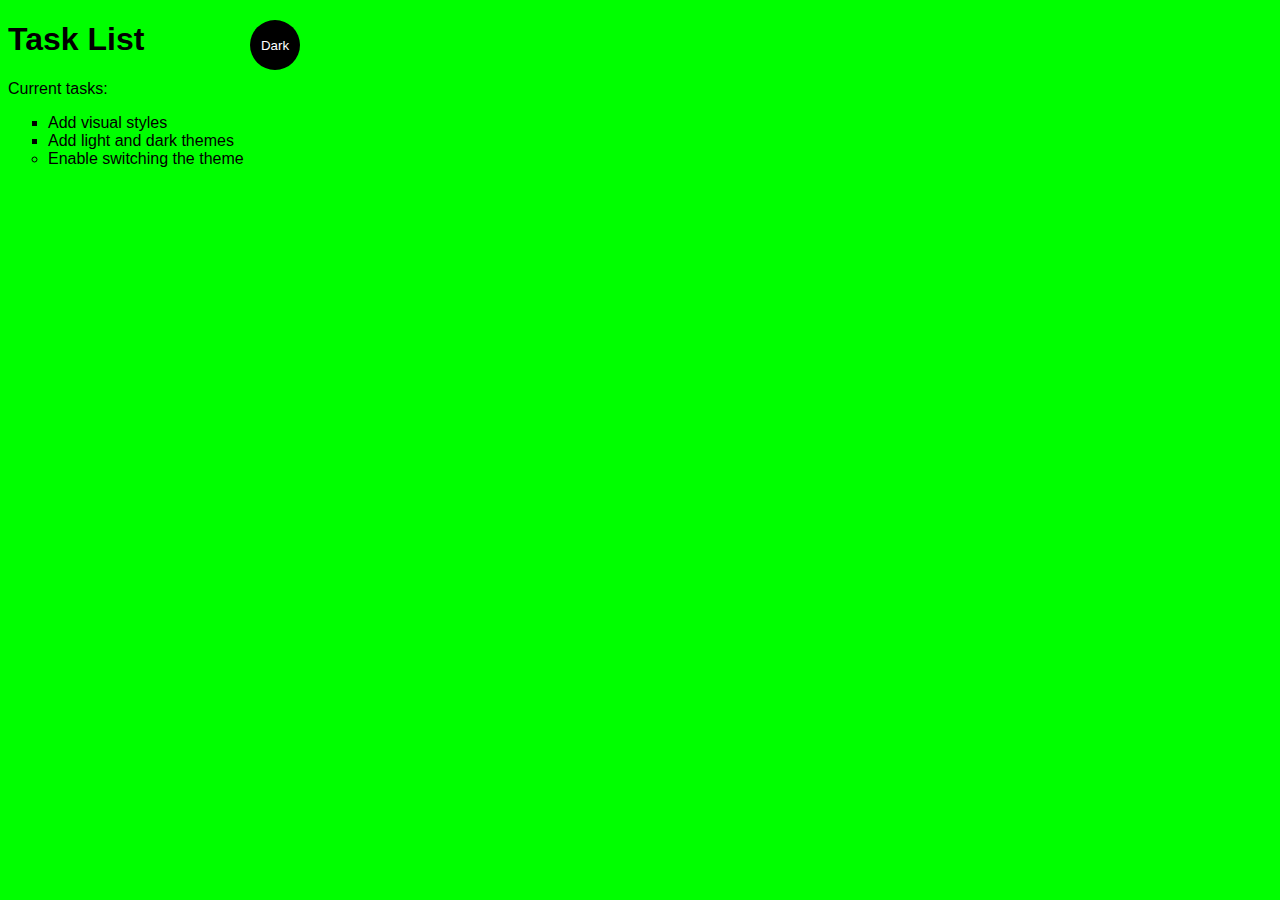
==== index.html @ 62f41a65 "first commit" ====
<!DOCTYPE html>
<html lang="en">
<head>
  <meta charset="utf-8">
  <meta http-equiv="X-UA-Compatible" content="IE=edge">
  <meta name="viewport" content="width=device-width, initial-scale=1.0">
  <title>Simple website</title>
  <link rel="stylesheet" href="main.css">
</head>
<body class="light-theme">
    <h1>Task List</h1>
    <p id="msg">Current tasks:</p>
    <ul>
      <li class="list">Add visual styles</li>
      <li class="list">Add light and dark themes</li>
      <li>Enable switching the theme</li>
    </ul>
    
    <div>
        <button class="btn">Dark</button>
      </div>
      <script src="js/app.js"></script>

</body>

</html>
---- main.css ----
:root {
  --green: #00FF00;
  --white: #FFFFFF;
  --black: #000000;
}

body {
  background: var(--bg);
  color: var(--fontColor);
  font-family: helvetica;
}

li {
  list-style: circle;
}

.list {
  list-style: square;
}

.light-theme {
  --bg: var(--green);
  --fontColor: var(--black);
  --btnBg: var(--black);
  --btnFontColor: var(--white);
}

.dark-theme {
  --bg: var(--black);
  --fontColor: var(--green);
  --btnBg: var(--white);
  --btnFontColor: var(--black);
}
.btn {
  position: absolute;
  top: 20px;
  left: 250px;
  height: 50px;
  width: 50px;
  border-radius: 50%;
  border: none;
  color: var(--btnFontColor);
  background-color: var(--btnBg);
}
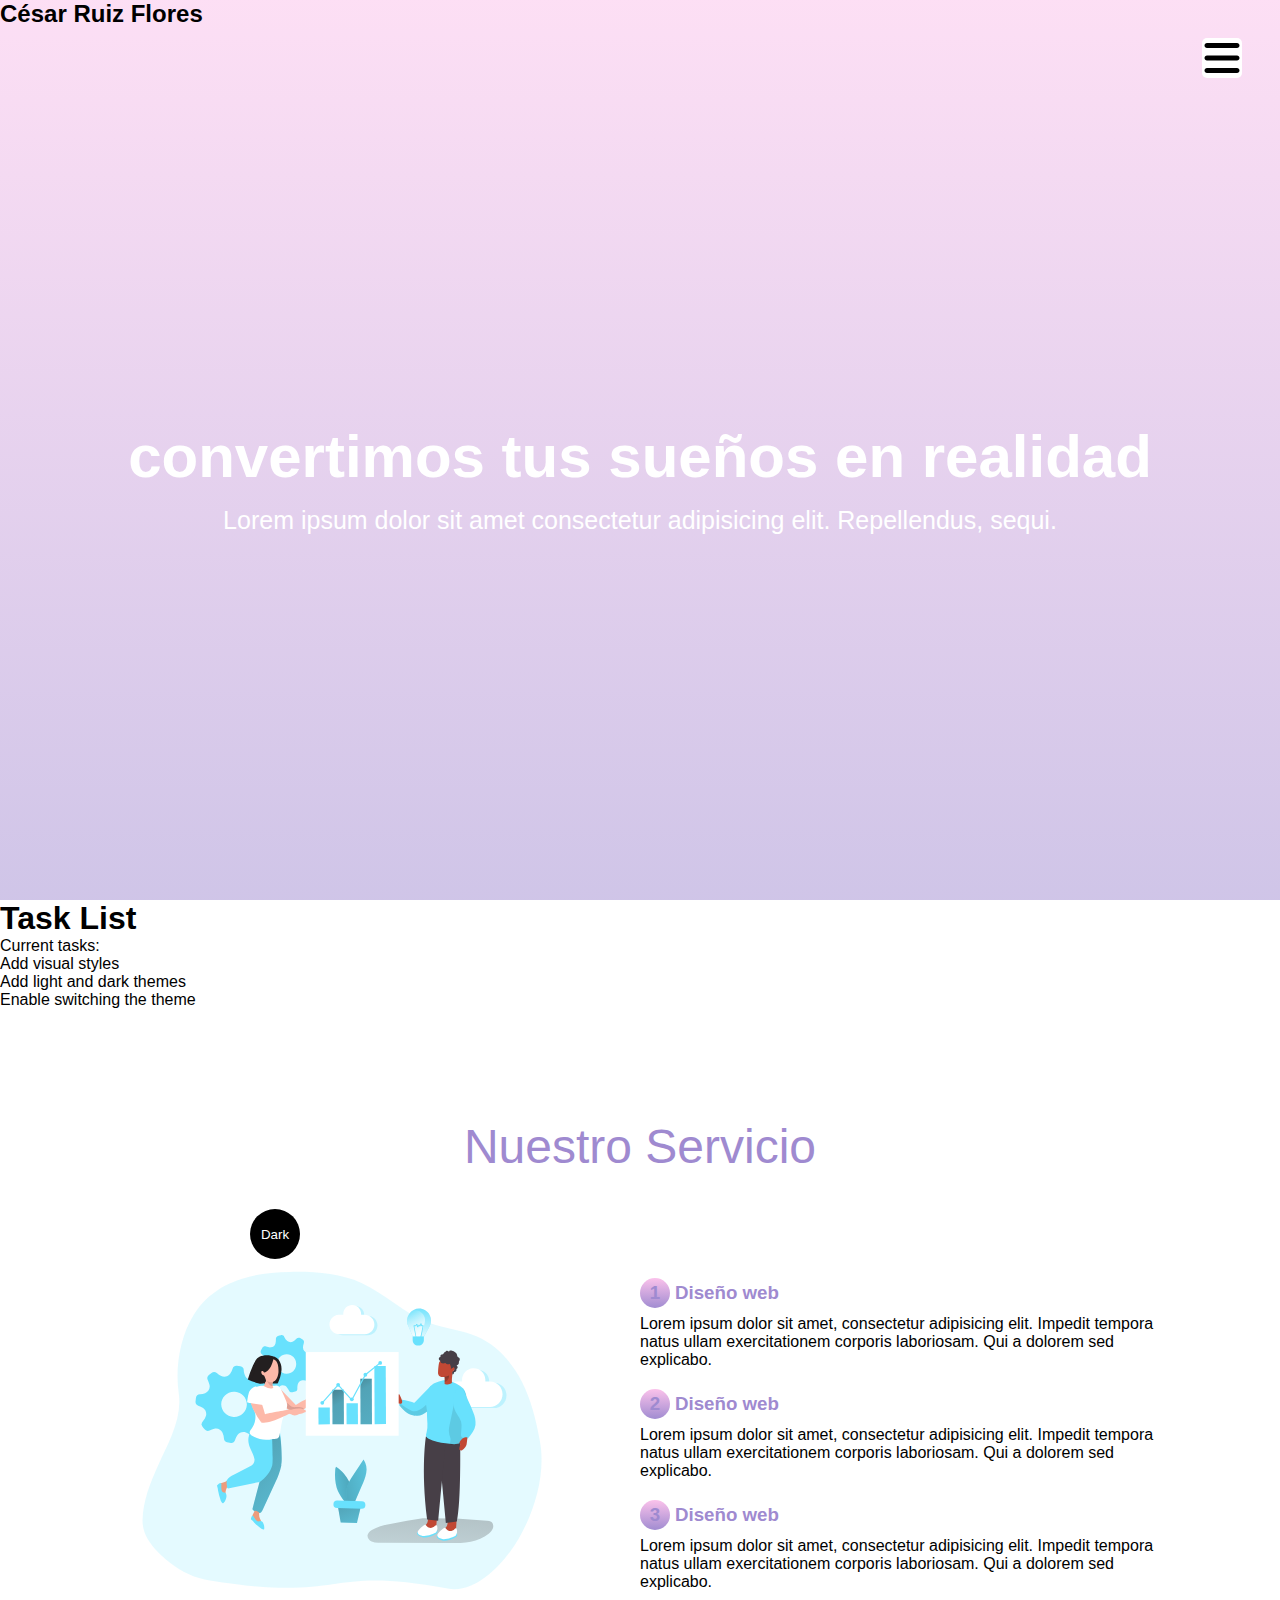
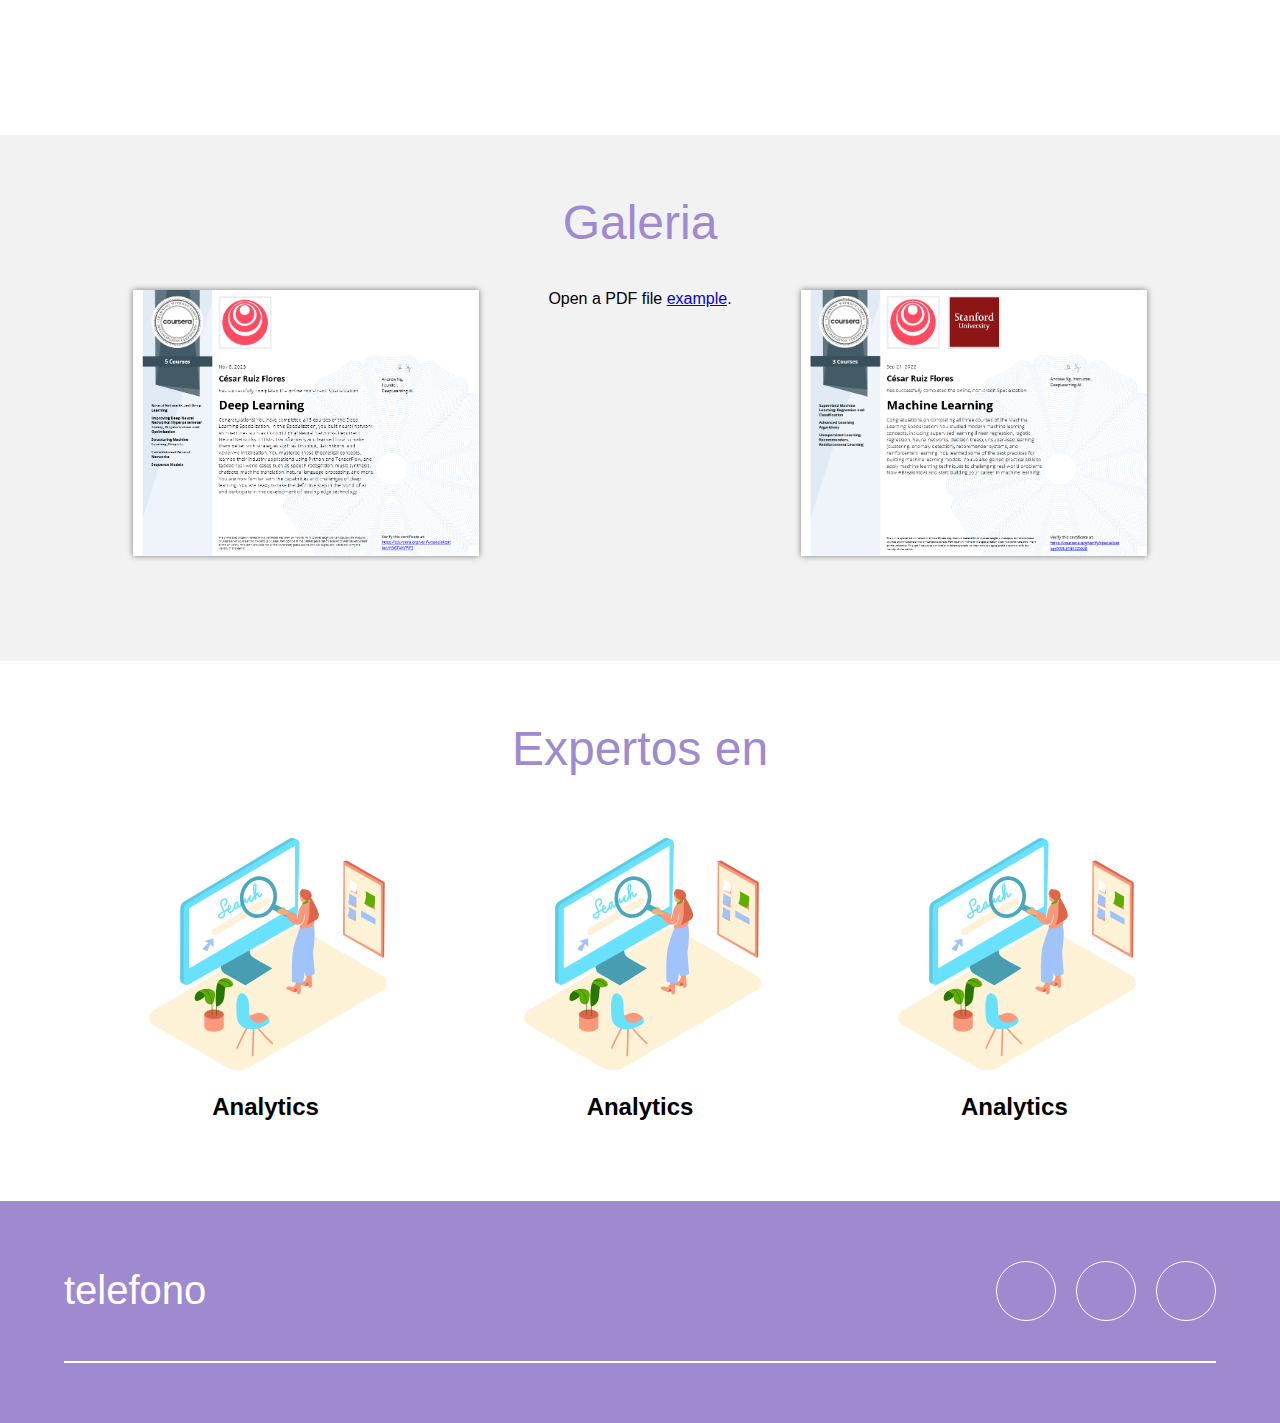
==== commit e3e5f2ae: "terminando css" ====
--- a/index.html
+++ b/index.html
@@ -1,26 +1,121 @@
 <!DOCTYPE html>
 <html lang="en">
-<head>
-  <meta charset="utf-8">
-  <meta http-equiv="X-UA-Compatible" content="IE=edge">
-  <meta name="viewport" content="width=device-width, initial-scale=1.0">
-  <title>Simple website</title>
-  <link rel="stylesheet" href="main.css">
-</head>
-<body class="light-theme">
-    <h1>Task List</h1>
-    <p id="msg">Current tasks:</p>
-    <ul>
-      <li class="list">Add visual styles</li>
-      <li class="list">Add light and dark themes</li>
-      <li>Enable switching the theme</li>
-    </ul>
+    <head>
+        <meta charset="utf-8">
+        <meta http-equiv="X-UA-Compatible" content="IE=edge">
+        <meta name="viewport" content="width=device-width, initial-scale=1.0">
+        <title>Portfolio</title>
+        <script src="https://kit.fontawesome.com/da34e8120e.js" crossorigin="anonymous"></script>
+        <link rel="preconnect" href="https://fonts.googleapis.com">
+        <link rel="preconnect" href="https://fonts.gstatic.com" crossorigin>
+        <link href="https://fonts.googleapis.com/css2?family=Roboto:wght@300;400;700&display=swap" rel="stylesheet">
+        <link rel="stylesheet" href="css/normalize.css">
+        <link rel="stylesheet" href="css/main.css">
+    </head>
     
-    <div>
-        <button class="btn">Dark</button>
-      </div>
-      <script src="js/app.js"></script>
-
-</body>
-
+    <body class="light-theme">
+        <header class="header" id="inicio">  
+            <div class="nombre">
+                <h2>César Ruiz Flores</h2>
+            </div>
+            <svg xmlns="http://www.w3.org/2000/svg" class="icon" viewBox="0 0 448 512"><path d="M0 96C0 78.3 14.3 64 32 64H416c17.7 0 32 14.3 32 32s-14.3 32-32 32H32C14.3 128 0 113.7 0 96zM0 256c0-17.7 14.3-32 32-32H416c17.7 0 32 14.3 32 32s-14.3 32-32 32H32c-17.7 0-32-14.3-32-32zM448 416c0 17.7-14.3 32-32 32H32c-17.7 0-32-14.3-32-32s14.3-32 32-32H416c17.7 0 32 14.3 32 32z"/></svg>
+            <nav class="menu-navegacion">
+                <a href="#inicio">inicio</a>
+                <a href="#servicio">acerca de mi</a>
+                <a href="#">contacto</a>
+            </nav>
+            <div class="contenedor head">
+                <h1 class="titulo">convertimos tus sueños en realidad</h1>
+                <p class="copy">Lorem ipsum dolor sit amet consectetur adipisicing elit. Repellendus, sequi.</p>
+            </div>
+        </header>
+        <h1>Task List</h1>
+        <p id="msg">Current tasks:</p>
+        <ul>
+            <li class="list">Add visual styles</li>
+            <li class="list">Add light and dark themes</li>
+            <li>Enable switching the theme</li>
+        </ul>
+        
+        <div>
+            <button class="btn">Dark</button>
+        </div>
+        <main>
+            <section class="contenedor" id="servicio">
+                <h2 class="subtitulo">Nuestro Servicio</h2>
+                <div class="contenedor-servicio">
+                    <img src="img/data.svg" alt="">
+                    <div class="checklist-servicio">
+                        <div class="service">
+                            <h3 class="n-service"><span class="number">1</span>Diseño web</h3>
+                            <p>Lorem ipsum dolor sit amet, consectetur adipisicing elit. Impedit tempora natus ullam exercitationem corporis laboriosam. Qui a dolorem sed explicabo.</p>
+                        </div>
+                        <div class="service">
+                            <h3 class="n-service"><span class="number">2</span>Diseño web</h3>
+                            <p>Lorem ipsum dolor sit amet, consectetur adipisicing elit. Impedit tempora natus ullam exercitationem corporis laboriosam. Qui a dolorem sed explicabo.</p>
+                        </div>
+                        <div class="service">
+                            <h3 class="n-service"><span class="number">3</span>Diseño web</h3>
+                            <p>Lorem ipsum dolor sit amet, consectetur adipisicing elit. Impedit tempora natus ullam exercitationem corporis laboriosam. Qui a dolorem sed explicabo.</p>
+                        </div>
+                    </div>
+                </div>
+            </section>
+            <section class="gallery" id="portfolio">
+                <div class="contenedor">
+                    <h2 class="subtitulo">Galeria</h2>
+                    <div class="contenedor-galeria">
+                        <img src="img/deepLearningCer.png" alt="" class="img-galeria">
+                        <p>Open a PDF file <a href="img/deeplearningcert.pdf">example</a>.</p>
+                        <img src="img/machineLearning.png" alt="" class="img-galeria">
+                        <img src="img/" alt="" class="img-galeria">
+                        <img src="img/" alt="" class="img-galeria">
+                        <img src="img/" alt="" class="img-galeria">
+                        <img src="img/" alt="" class="img-galeria">
+                        <img src="img/" alt="" class="img-galeria">
+                    </div>
+                </div>
+            </section>
+            <section class="imagen-light">
+                <i class="fa-solid fa-xmark close"></i>
+                <img src="img/computer-61.svg" alt="" class="agregar-imagen">
+            </section>
+            <section class="contenedor" id="expertos">
+                <h2 class="subtitulo">Expertos en</h2>
+                <section class="experts">
+                    <div class="cont-expert">
+                        <img src="img/search-engine-78.svg" alt="">
+                        <h2 class="n-expert">Analytics</h2>
+                    </div>
+                    <div class="cont-expert">
+                        <img src="img/search-engine-78.svg" alt="">
+                        <h2 class="n-expert">Analytics</h2>
+                    </div>
+                    <div class="cont-expert">
+                        <img src="img/search-engine-78.svg" alt="">
+                        <h2 class="n-expert">Analytics</h2>
+                    </div>
+                </section>
+            </section>
+        </main>
+        <footer id="contacto">
+            <div class="contenedor footer-content">
+                <div class="contact-us">
+                    <h1 class="brand">telefono</h1>
+                </div>
+                <div class="social-media">
+                    
+                    <a href="#" class="social-media-icon"><i class="fa fa-facebook-square" aria-hidden="true"></i></a>
+                    <a href="#" class="social-media-icon"><i class="fab fa-twitter-square"></i></a>
+                    <a href="https://www.linkedin.com/in/cesar-ruiz-f/" class="social-media-icon"><i class="fa-brands fa-linkedin "></i></a>
+                    
+                </div>
+            </div> 
+            <div class="line"></div>
+        </footer>
+        <script src="js/app.js"></script>
+        <script src="js/menu.js"></script>
+        <script src="js/lightbox.js"></script>
+    </body>
+    
 </html>--- a/css/main.css
+++ b/css/main.css
@@ -0,0 +1,298 @@
+:root {
+  --green: #00FF00;
+  --white: #FFFFFF;
+  --black: #000000;
+  --paragraph: "Roboto", sans-serif;
+  scroll-behavior: smooth;
+}
+*{
+  margin: 0;
+  padding: 0;
+  box-sizing: border-box;
+}
+body {
+  /* background: var(--bg); */
+  color: var(--fontColor);
+  font-family: helvetica;
+}
+.contenedor{
+  width: 90%;
+  max-width: 1200px;
+  overflow: hidden;
+  margin: auto;
+  padding: 60px 0;
+}
+header{
+  height: 100vh;
+  background-image: linear-gradient(to top, rgba(161, 140, 209, 0.507) 0%, rgba(251, 194, 235, 0.527) 100%), url(../img/portada.jpg);
+  background-repeat: no-repeat;
+  background-size: cover;
+  background-attachment: fixed;
+  background-position: center;
+  
+}
+.head{
+  padding: 0;
+  height: 100%;
+  display: flex;
+  justify-content: center;
+  align-items: center;
+  flex-direction: column;
+  color: #fff;
+}
+.menu-navegacion{
+  position: fixed;
+  top: 0;
+  right: 0;
+  width: 38vw;
+  height: 100%;
+  background-image: linear-gradient(135deg, #667eea 0%, #764ba2 100%);
+  display: flex;
+  flex-direction: column;
+  justify-content: space-evenly;
+  align-items: center;
+  transition: transform .3s ease-in-out;
+  transform:  translate(110%);
+  box-shadow: 0 0 6px rgba(0, 0, 0, .5);
+}
+.spread{
+  transform: translate(0);
+}
+
+.menu-navegacion a{
+  color: #fff;
+  text-decoration: none;
+}
+.titulo{
+  font-size: 60px;
+  margin-bottom: 15px;
+}
+.copy{
+  font-weight: 300px;
+  font-size: 25px;
+}
+/* nuestro servicio */
+.subtitulo{
+  text-align: center;
+  font-weight: 300;
+  color: #9f8ad0;
+  margin-bottom: 40px;
+  font-size: 48px;
+}
+.contenedor-servicio{
+  display: flex;
+  justify-content: space-evenly;
+  align-items: center;
+  flex-wrap: wrap;
+}
+.contenedor-servicio img{
+  width: 40%;
+}
+.checklist-servicio{
+  width: 45%;  
+}
+.service{
+  margin-bottom: 20px;
+  
+}
+.n-service{
+  margin-bottom: 7px;
+  color: #9f8ad0;
+}
+.number{
+  display: inline-block;
+  background-image: linear-gradient(to top, #a18cd1 0%, #fbc2eb 100%);
+  width: 30px;
+  height: 30px;
+  text-align: center;
+  border-radius: 50%;
+  font-weight: 700;
+  line-height: 30px;
+  margin-right: 5px;
+}
+/* galleria */
+.gallery{
+  background: #f2f2f2;
+}
+.contenedor-galeria{
+  display: flex;
+  justify-content: space-evenly;
+  flex-wrap: wrap;
+}
+.img-galeria{
+  width: 30%;
+  display: block;
+  margin-bottom: 15px;
+  box-shadow: 0 0 6px rgba(0, 0, 0, .5);
+  cursor: pointer;
+}
+.imagen-light{
+  position: fixed;
+  background: rgba(0, 0, 0, .5);
+  width: 100%;
+  height: 100%;
+  top: 0;
+  left: 0;
+  display: flex;
+  justify-content: center;
+  align-items: center;
+  transform: translate(100%);
+  transition: transform .2s ease-in-out;
+}
+.show{
+  transform: translate(0);
+}
+.agregar-imagen{
+  width: 60%;
+  border-radius: 10px;
+  transform: scale(0);
+  transition: transform .3s .2s;
+
+}
+.showImage{
+  transform: scale(1);
+}
+.close{
+  position: absolute;
+  top: 15px;
+  right: 15px;
+  width: 40px;
+  cursor: pointer;
+  color: #FFFFFF;
+}
+/* Experts */
+.experts{
+  display: flex;
+  justify-content: space-evenly;
+  align-items: center;
+  flex-wrap: wrap;
+}
+.cont-expert{
+  width: 30%;
+  text-align: center;
+  margin-bottom: 20px;
+  font-weight: 400;
+}
+.cont-expert img{
+  width: 80%;
+  display: block;
+  margin: auto;
+}
+/* Footer */
+footer{
+  background: #9f8ad0;
+  padding-bottom: 0.1px;
+}
+.footer-content{
+  display: flex;
+  justify-content: space-between;
+  align-items: center;
+  flex-wrap: wrap;
+  padding-top: 60px;
+  padding-bottom: 40px;
+}
+.contact-us{
+  width: 40%;
+  color: #FFF;
+}
+.brand{
+  font-weight: 500;
+  font-size: 40px;
+}
+.brand+p{
+  font-weight: 500;
+}
+.social-media{
+  width: 50%;
+  display: flex;
+  justify-content: flex-end;
+}
+.social-media-icon{
+  display: inline-block;
+  margin-left: 20px;
+  width: 60px;
+  height: 60px;
+  border: 1px solid #fff;
+  border-radius: 50%;
+  text-align: center;
+  color: #fff;
+}
+.social-media-icon:hover{
+  background: #fff;
+  color: #764ba2;
+}
+.social-media-icon i{
+  font-size: 30px;
+  line-height: 60px;
+}
+.line{
+  width: 90%;
+  max-width: 0 1200;
+  margin: 0 auto;
+  height: 2px;
+  background: #fff;
+  margin-bottom: 60px;
+}
+li {
+  list-style: circle;
+}
+
+.list {
+  list-style: square;
+}
+
+.light-theme {
+  --bg: var(--green);
+  --fontColor: var(--black);
+  --btnBg: var(--black);
+  --btnFontColor: var(--white);
+}
+
+.dark-theme {
+  --bg: var(--black);
+  --fontColor: var(--green);
+  --btnBg: var(--white);
+  --btnFontColor: var(--black);
+}
+.btn {
+  position: relative;
+  top: 200px;
+  left: 250px;
+  height: 50px;
+  width: 50px;
+  border-radius: 50%;
+  border: none;
+  color: var(--btnFontColor);
+  background-color: var(--btnBg);
+}
+
+.roboto-light {
+  font-family: "Roboto", sans-serif;
+  font-weight: 300;
+  font-style: normal;
+}
+
+.roboto-regular {
+  font-family: "Roboto", sans-serif;
+  font-weight: 400;
+  font-style: normal;
+}
+
+.roboto-bold {
+  font-family: "Roboto", sans-serif;
+  font-weight: 700;
+  font-style: normal;
+}
+.icon {
+  color: var(--white);
+  position: fixed;
+  top: 38px;
+  right: 38px;
+  background: #fff;
+  width: 40px;
+  height: 40px;
+  cursor: pointer;
+  border-radius: 5px;
+  box-shadow: 0 0 6 rgba(0, 0, 0, .5);
+  vertical-align: -0.125em;
+}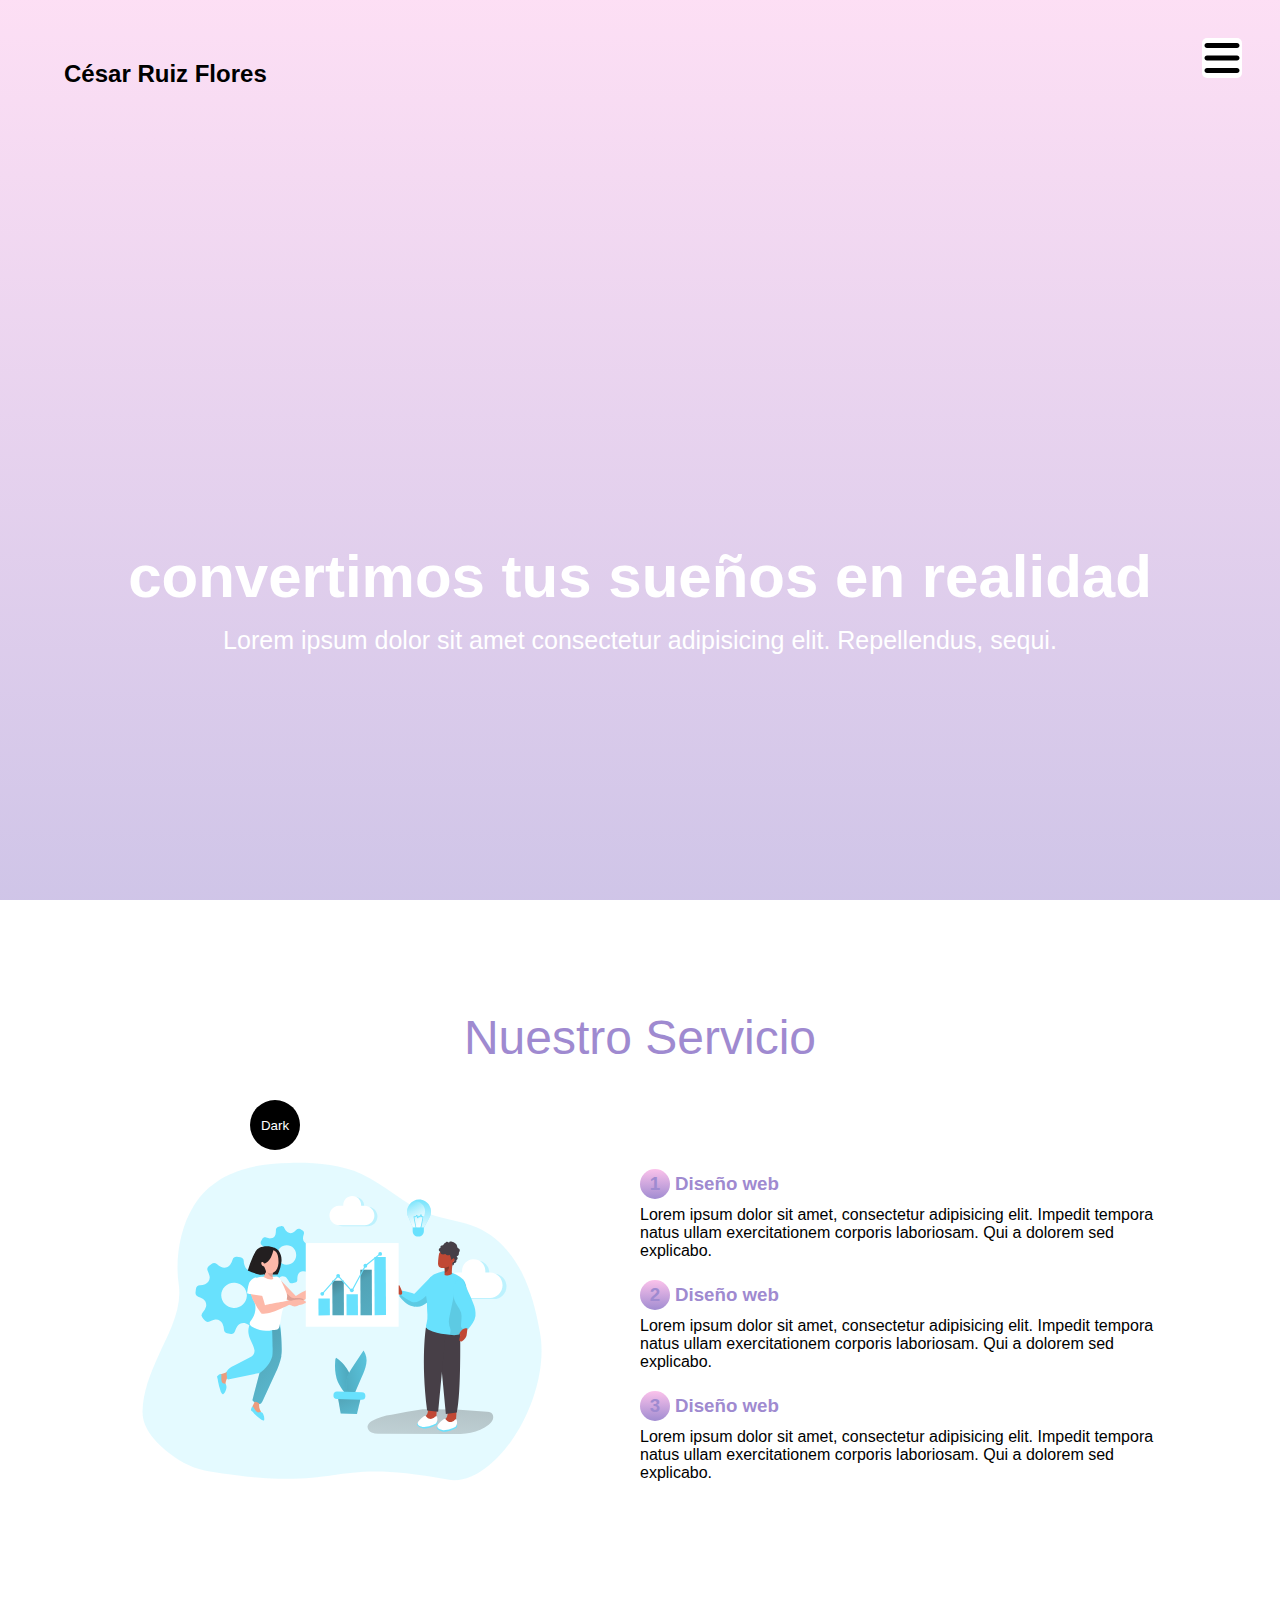
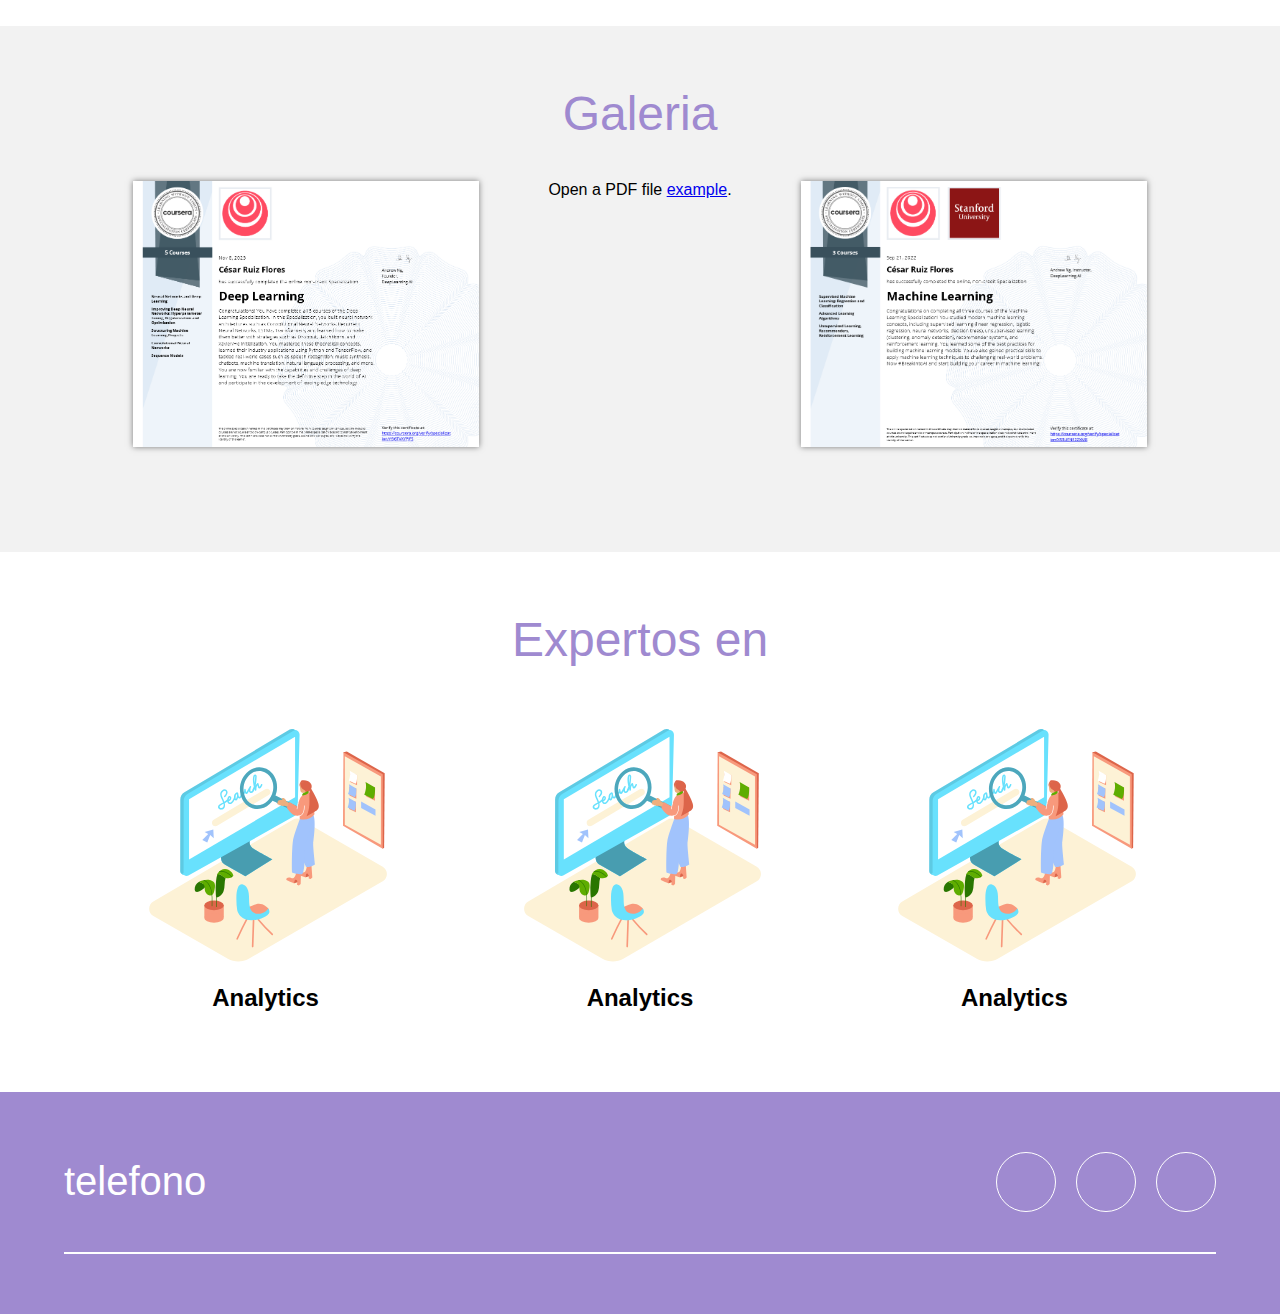
==== commit 6db5ec80: "esqueleto terminado" ====
--- a/index.html
+++ b/index.html
@@ -12,30 +12,24 @@
         <link rel="stylesheet" href="css/normalize.css">
         <link rel="stylesheet" href="css/main.css">
     </head>
-    
     <body class="light-theme">
         <header class="header" id="inicio">  
-            <div class="nombre">
+            <div class="contenedor">
                 <h2>César Ruiz Flores</h2>
             </div>
-            <svg xmlns="http://www.w3.org/2000/svg" class="icon" viewBox="0 0 448 512"><path d="M0 96C0 78.3 14.3 64 32 64H416c17.7 0 32 14.3 32 32s-14.3 32-32 32H32C14.3 128 0 113.7 0 96zM0 256c0-17.7 14.3-32 32-32H416c17.7 0 32 14.3 32 32s-14.3 32-32 32H32c-17.7 0-32-14.3-32-32zM448 416c0 17.7-14.3 32-32 32H32c-17.7 0-32-14.3-32-32s14.3-32 32-32H416c17.7 0 32 14.3 32 32z"/></svg>
+            <svg xmlns="http://www.w3.org/2000/svg" class="icon hamburguer" viewBox="0 0 448 512"><path d="M0 96C0 78.3 14.3 64 32 64H416c17.7 0 32 14.3 32 32s-14.3 32-32 32H32C14.3 128 0 113.7 0 96zM0 256c0-17.7 14.3-32 32-32H416c17.7 0 32 14.3 32 32s-14.3 32-32 32H32c-17.7 0-32-14.3-32-32zM448 416c0 17.7-14.3 32-32 32H32c-17.7 0-32-14.3-32-32s14.3-32 32-32H416c17.7 0 32 14.3 32 32z"/></svg>
             <nav class="menu-navegacion">
                 <a href="#inicio">inicio</a>
                 <a href="#servicio">acerca de mi</a>
-                <a href="#">contacto</a>
+                <a href="#portafolio">portafolio</a>
+                <a href="#contacto">contacto</a>
             </nav>
             <div class="contenedor head">
                 <h1 class="titulo">convertimos tus sueños en realidad</h1>
                 <p class="copy">Lorem ipsum dolor sit amet consectetur adipisicing elit. Repellendus, sequi.</p>
             </div>
         </header>
-        <h1>Task List</h1>
-        <p id="msg">Current tasks:</p>
-        <ul>
-            <li class="list">Add visual styles</li>
-            <li class="list">Add light and dark themes</li>
-            <li>Enable switching the theme</li>
-        </ul>
+        
         
         <div>
             <button class="btn">Dark</button>
@@ -61,7 +55,7 @@
                     </div>
                 </div>
             </section>
-            <section class="gallery" id="portfolio">
+            <section class="gallery" id="portafolio">
                 <div class="contenedor">
                     <h2 class="subtitulo">Galeria</h2>
                     <div class="contenedor-galeria">
@@ -78,7 +72,7 @@
             </section>
             <section class="imagen-light">
                 <i class="fa-solid fa-xmark close"></i>
-                <img src="img/computer-61.svg" alt="" class="agregar-imagen">
+                <img class="agregar-imagen" src="" alt="" >
             </section>
             <section class="contenedor" id="expertos">
                 <h2 class="subtitulo">Expertos en</h2>
--- a/css/main.css
+++ b/css/main.css
@@ -32,6 +32,7 @@
   
 }
 .head{
+  text-align: center;
   padding: 0;
   height: 100%;
   display: flex;
@@ -120,6 +121,7 @@
   flex-wrap: wrap;
 }
 .img-galeria{
+  object-fit: cover;
   width: 30%;
   display: block;
   margin-bottom: 15px;
@@ -136,13 +138,14 @@
   display: flex;
   justify-content: center;
   align-items: center;
-  transform: translate(100%);
+  transform: translate(110%);
   transition: transform .2s ease-in-out;
 }
 .show{
   transform: translate(0);
 }
 .agregar-imagen{
+  object-fit: cover;
   width: 60%;
   border-radius: 10px;
   transform: scale(0);
@@ -232,13 +235,6 @@
   height: 2px;
   background: #fff;
   margin-bottom: 60px;
-}
-li {
-  list-style: circle;
-}
-
-.list {
-  list-style: square;
 }
 
 .light-theme {
@@ -295,4 +291,73 @@
   border-radius: 5px;
   box-shadow: 0 0 6 rgba(0, 0, 0, .5);
   vertical-align: -0.125em;
+}
+@media screen and (max-width:800px){
+  .menu-navegacion{
+    width: 50vw;
+  }
+  .titulo{
+    font-size: 40px;
+  }
+  .contenedor-servicio img{
+    width: 80%;
+    margin-bottom: 40px;
+  }
+  .checklist-servicio{
+    width: 80%;
+  }
+  .service{
+    margin-bottom: 30px;
+  }
+  .agregar-imagen{
+    width: 80%;
+  }
+  .img-galeria{
+    width: 45%;
+  }
+  .cont-expert{
+    width: 80%;
+  }
+  .footer-content{
+    justify-content: center;
+  }
+  .social-media{
+    width: 80%;
+    justify-content: space-evenly;
+  }
+  .social-media-icon{
+    margin-left: 0;
+  }
+  .social-media i{
+    margin-left: 0;
+  }
+  .contact-us{
+    text-align: center;
+    width: 80%;
+    margin-bottom: 40px;
+  }
+}
+@media screen and (max-width: 500px){
+  .menu-navegacion{
+    width: 60%;
+  }
+  .icon{
+    top: 20px;
+    right: 20px;
+  }
+  .titulo{
+    font-size: 30px;
+  }
+  .subtitulo{
+    font-size: 30px;
+  }
+  .agregar-imagen{
+    width: 95%;
+  }
+  .social-media{
+    width: 100%;
+  }
+  .contact-us{
+    width: 90%;
+  }
 }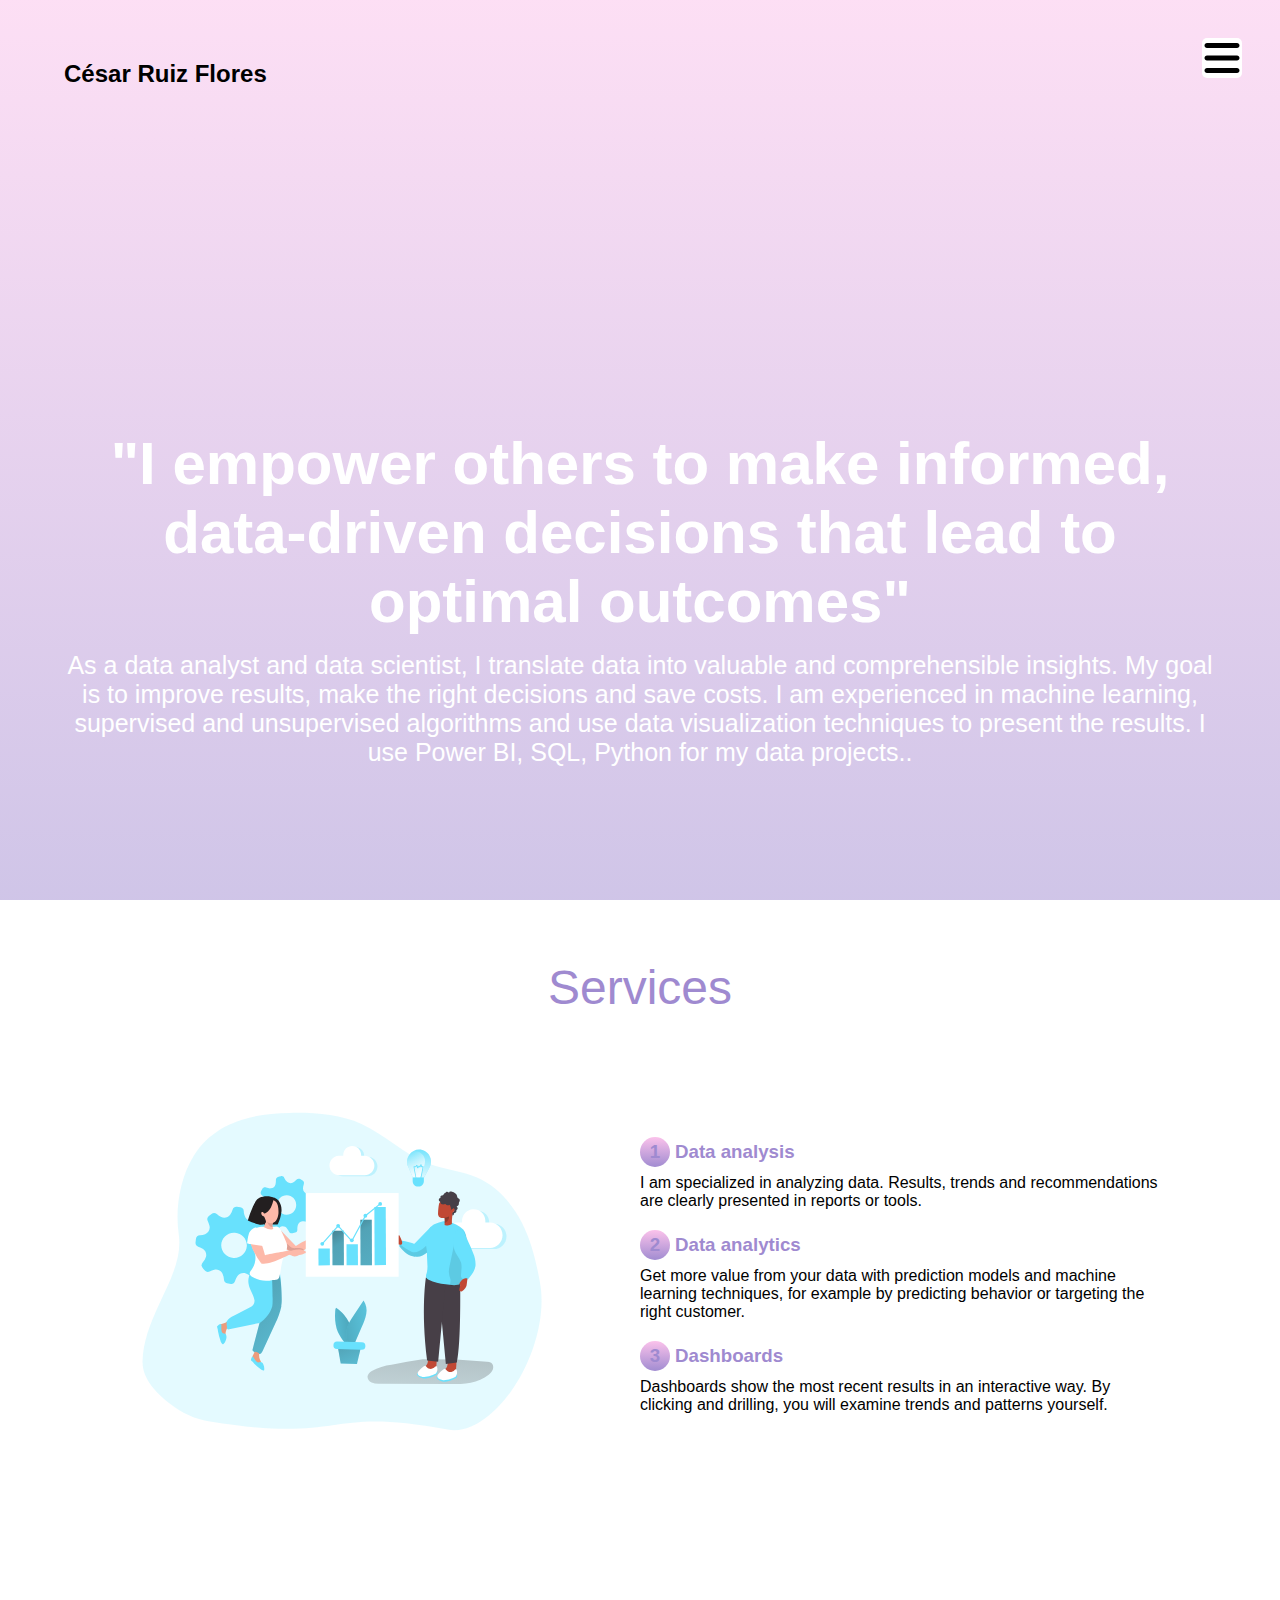
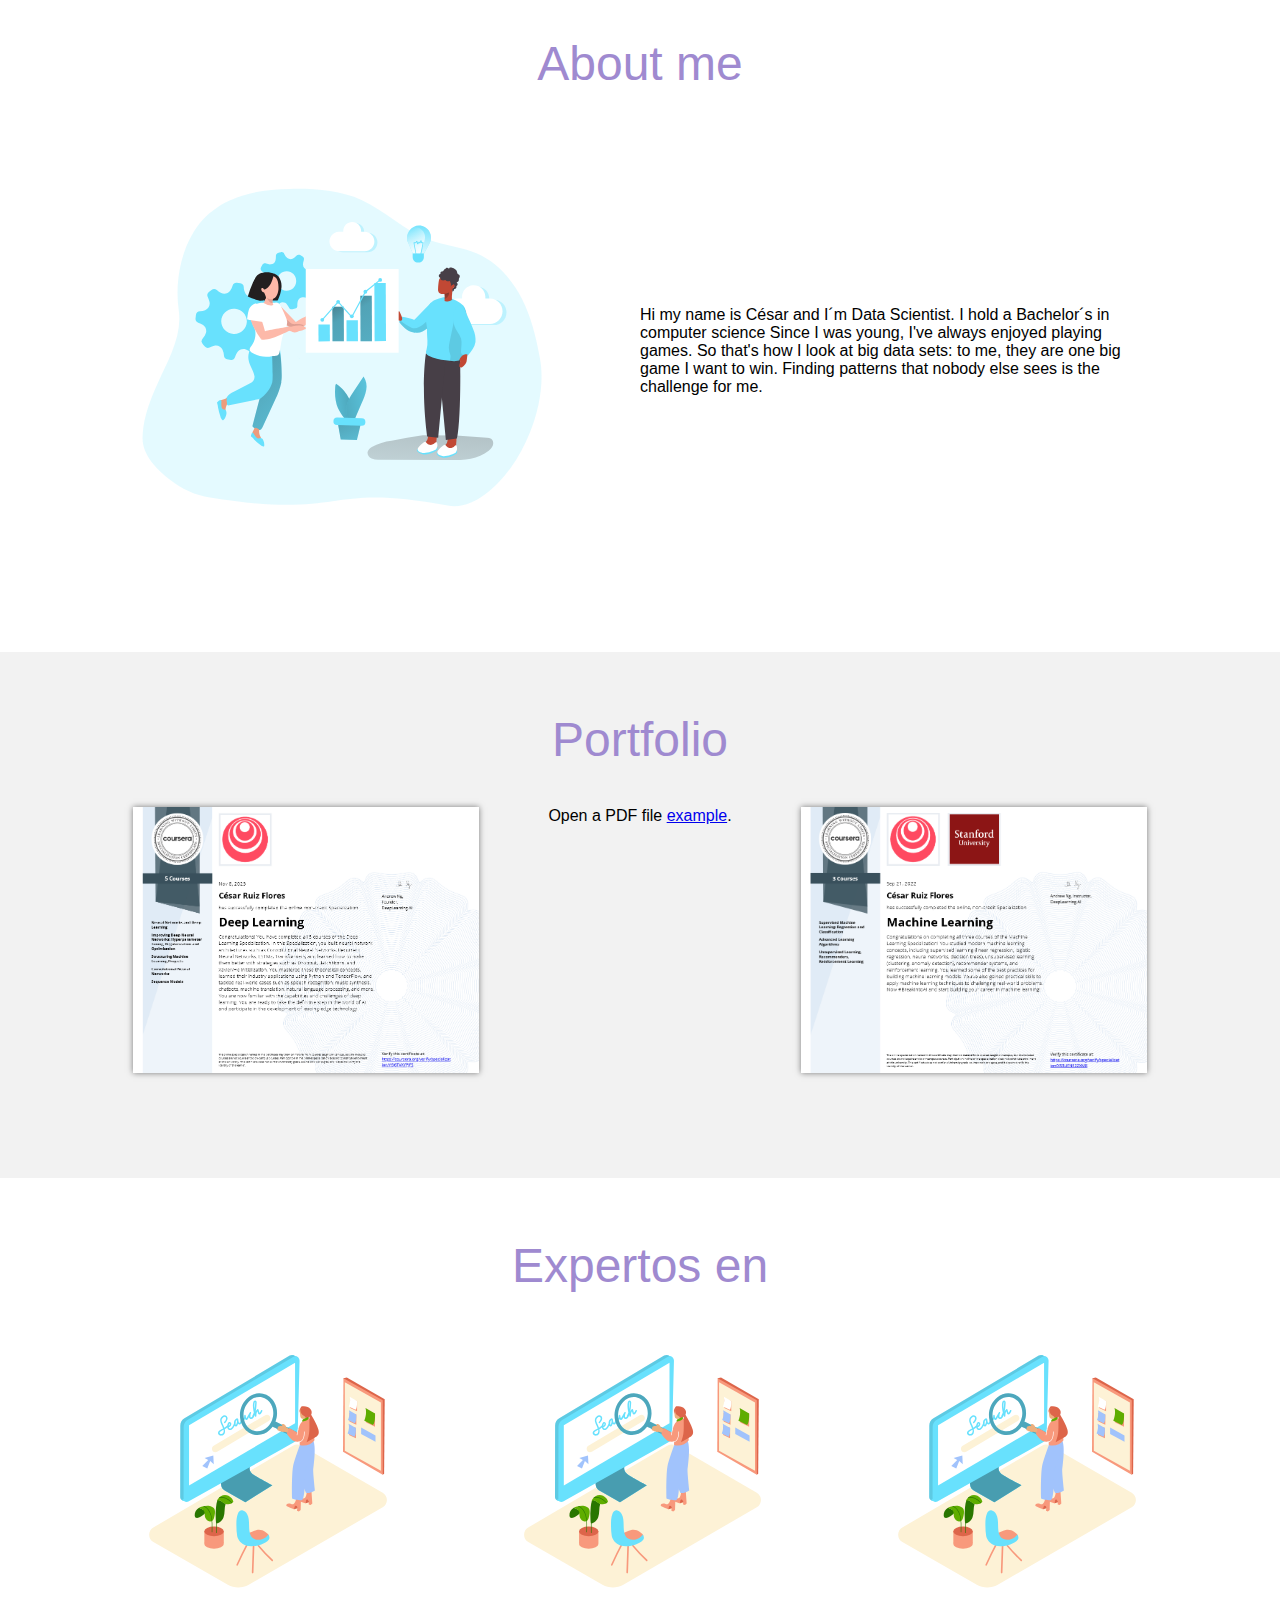
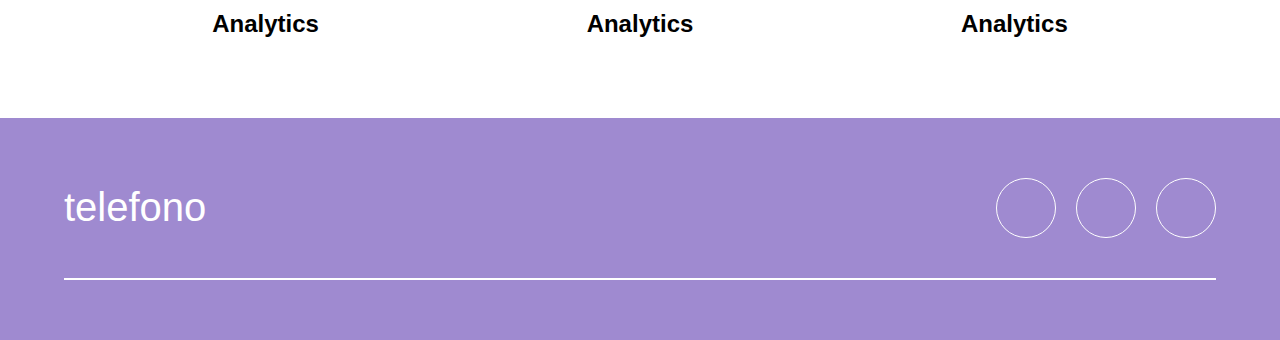
==== commit 582249ee: "correction of about me" ====
--- a/index.html
+++ b/index.html
@@ -15,49 +15,66 @@
     <body class="light-theme">
         <header class="header" id="inicio">  
             <div class="contenedor">
-                <h2>César Ruiz Flores</h2>
+                <h2 class="name">César Ruiz Flores</h2>
             </div>
             <svg xmlns="http://www.w3.org/2000/svg" class="icon hamburguer" viewBox="0 0 448 512"><path d="M0 96C0 78.3 14.3 64 32 64H416c17.7 0 32 14.3 32 32s-14.3 32-32 32H32C14.3 128 0 113.7 0 96zM0 256c0-17.7 14.3-32 32-32H416c17.7 0 32 14.3 32 32s-14.3 32-32 32H32c-17.7 0-32-14.3-32-32zM448 416c0 17.7-14.3 32-32 32H32c-17.7 0-32-14.3-32-32s14.3-32 32-32H416c17.7 0 32 14.3 32 32z"/></svg>
             <nav class="menu-navegacion">
                 <a href="#inicio">inicio</a>
-                <a href="#servicio">acerca de mi</a>
-                <a href="#portafolio">portafolio</a>
-                <a href="#contacto">contacto</a>
+                <a href="#services">Services</a>
+                <a href="#about">About me</a>
+                <a href="#portfolio">portafolio</a>
+                <a href="#contact">contact</a>
             </nav>
             <div class="contenedor head">
-                <h1 class="titulo">convertimos tus sueños en realidad</h1>
-                <p class="copy">Lorem ipsum dolor sit amet consectetur adipisicing elit. Repellendus, sequi.</p>
+                <h1 class="titulo">"I empower others to make informed, data-driven decisions that lead to optimal outcomes"</h1>
+                <p class="copy">As a data analyst and data scientist, I translate data into valuable and comprehensible insights. My goal is to improve results, make the right decisions and save costs.
+
+                    I am experienced in machine learning, supervised and unsupervised algorithms and use data visualization techniques to present the results. I use Power BI, SQL, Python for my data projects..</p>
             </div>
         </header>
         
         
-        <div>
+        <!-- <div>
             <button class="btn">Dark</button>
-        </div>
+        </div> -->
         <main>
-            <section class="contenedor" id="servicio">
-                <h2 class="subtitulo">Nuestro Servicio</h2>
+            <section class="contenedor" id="services">
+                <h2 class="subtitulo">Services</h2>
                 <div class="contenedor-servicio">
                     <img src="img/data.svg" alt="">
                     <div class="checklist-servicio">
                         <div class="service">
-                            <h3 class="n-service"><span class="number">1</span>Diseño web</h3>
-                            <p>Lorem ipsum dolor sit amet, consectetur adipisicing elit. Impedit tempora natus ullam exercitationem corporis laboriosam. Qui a dolorem sed explicabo.</p>
+                            <h3 class="n-service"><span class="number">1</span>Data analysis</h3>
+                            <p>I am specialized in analyzing data. Results, trends and recommendations are clearly presented in reports or tools.</p>
                         </div>
                         <div class="service">
-                            <h3 class="n-service"><span class="number">2</span>Diseño web</h3>
-                            <p>Lorem ipsum dolor sit amet, consectetur adipisicing elit. Impedit tempora natus ullam exercitationem corporis laboriosam. Qui a dolorem sed explicabo.</p>
+                            <h3 class="n-service"><span class="number">2</span>Data analytics</h3>
+                            <p>Get more value from your data with prediction models and machine learning techniques, for example by predicting behavior or targeting the right customer.</p>
                         </div>
                         <div class="service">
-                            <h3 class="n-service"><span class="number">3</span>Diseño web</h3>
-                            <p>Lorem ipsum dolor sit amet, consectetur adipisicing elit. Impedit tempora natus ullam exercitationem corporis laboriosam. Qui a dolorem sed explicabo.</p>
+                            <h3 class="n-service"><span class="number">3</span>Dashboards</h3>
+                            <p>Dashboards show the most recent results in an interactive way. By clicking and drilling, you will examine trends and patterns yourself.</p>
                         </div>
                     </div>
                 </div>
             </section>
-            <section class="gallery" id="portafolio">
+            <section class="contenedor" id="about">
+                <h2 class="subtitulo">About me</h2>
+                <div class="contenedor-servicio">
+                    <img src="img/data.svg" alt="">
+                    <div class="checklist-servicio">
+                        <div class="service">
+                            <p>Hi my name is César and I´m Data Scientist. I hold a Bachelor´s in computer science
+                                 Since I was young, I've always enjoyed playing games. So that's how I look at big data sets: to me, they are one big game I want to win. Finding patterns that nobody else sees is the challenge for me.
+                            </p>
+                        </div>
+                        
+                    </div>
+                </div>
+            </section>
+            <section class="gallery" id="portfolio">
                 <div class="contenedor">
-                    <h2 class="subtitulo">Galeria</h2>
+                    <h2 class="subtitulo">Portfolio</h2>
                     <div class="contenedor-galeria">
                         <img src="img/deepLearningCer.png" alt="" class="img-galeria">
                         <p>Open a PDF file <a href="img/deeplearningcert.pdf">example</a>.</p>
@@ -89,10 +106,11 @@
                         <img src="img/search-engine-78.svg" alt="">
                         <h2 class="n-expert">Analytics</h2>
                     </div>
+
                 </section>
             </section>
         </main>
-        <footer id="contacto">
+        <footer id="contact">
             <div class="contenedor footer-content">
                 <div class="contact-us">
                     <h1 class="brand">telefono</h1>
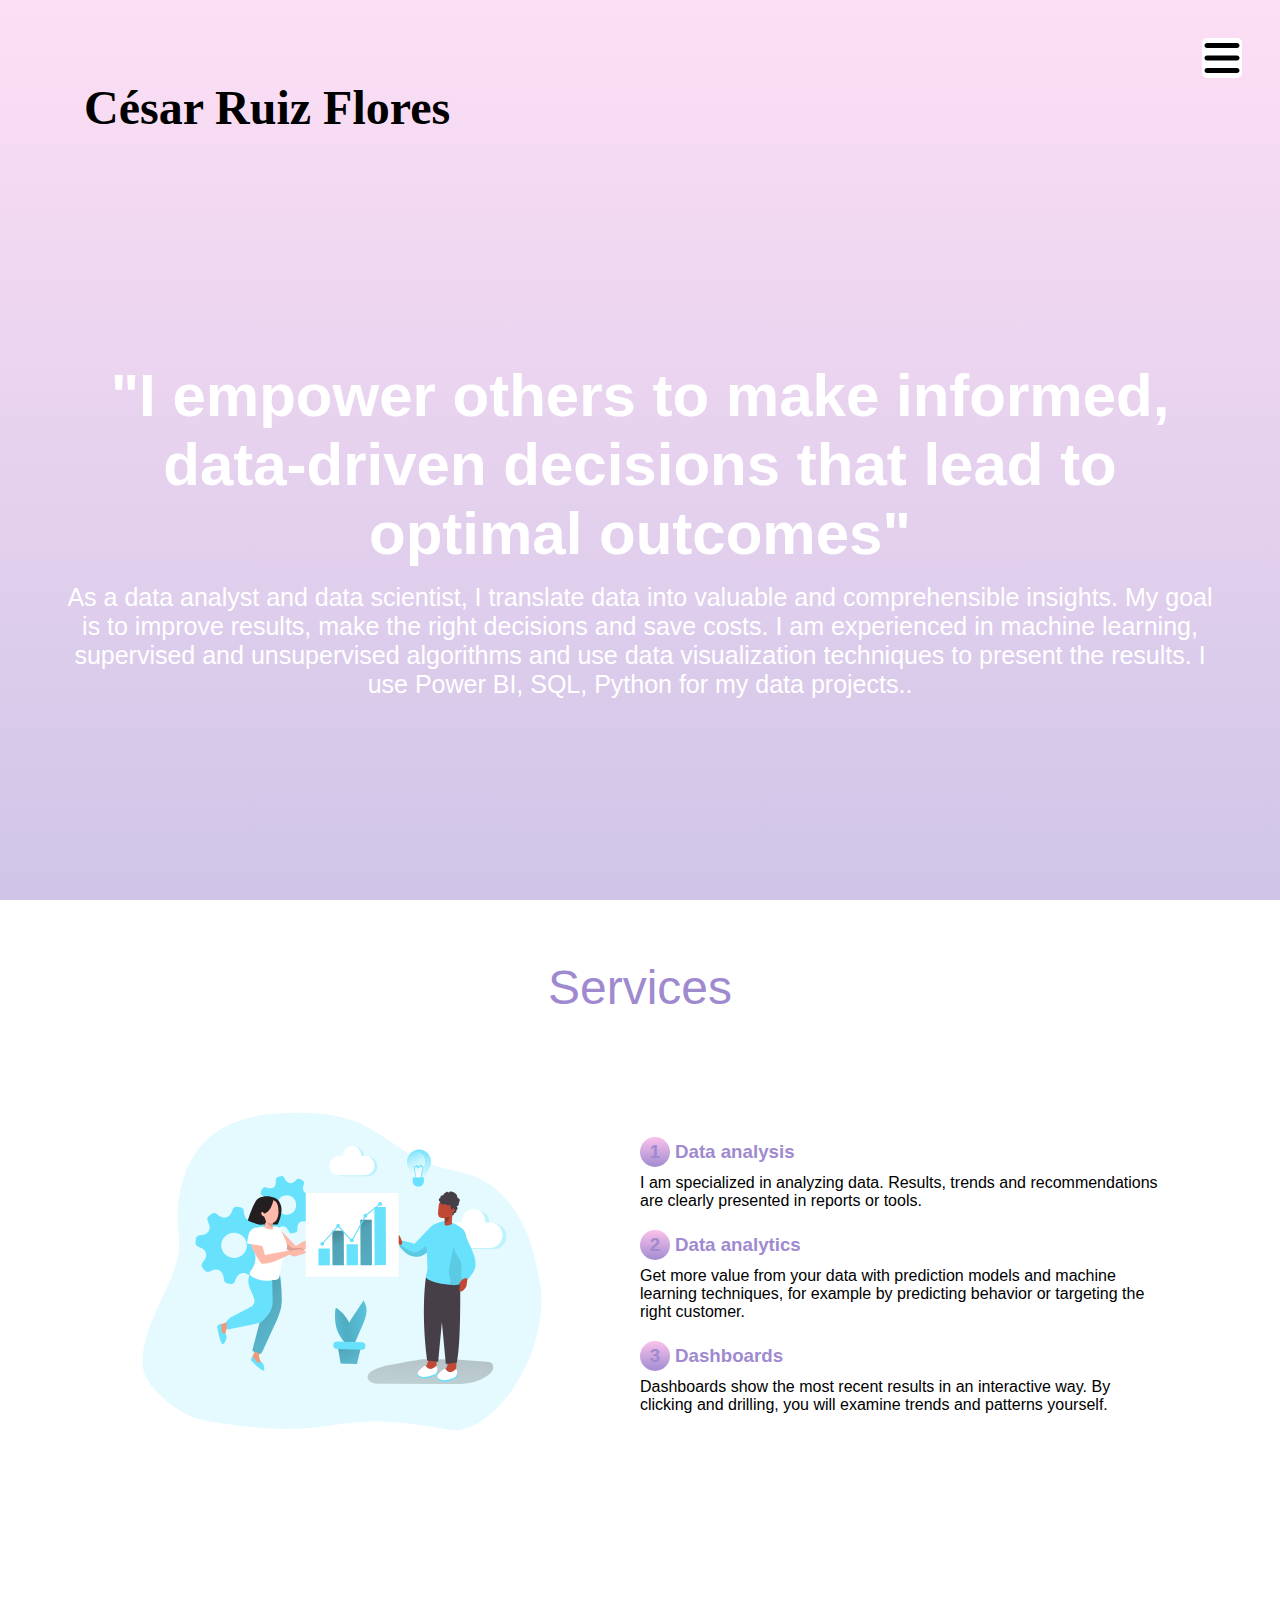
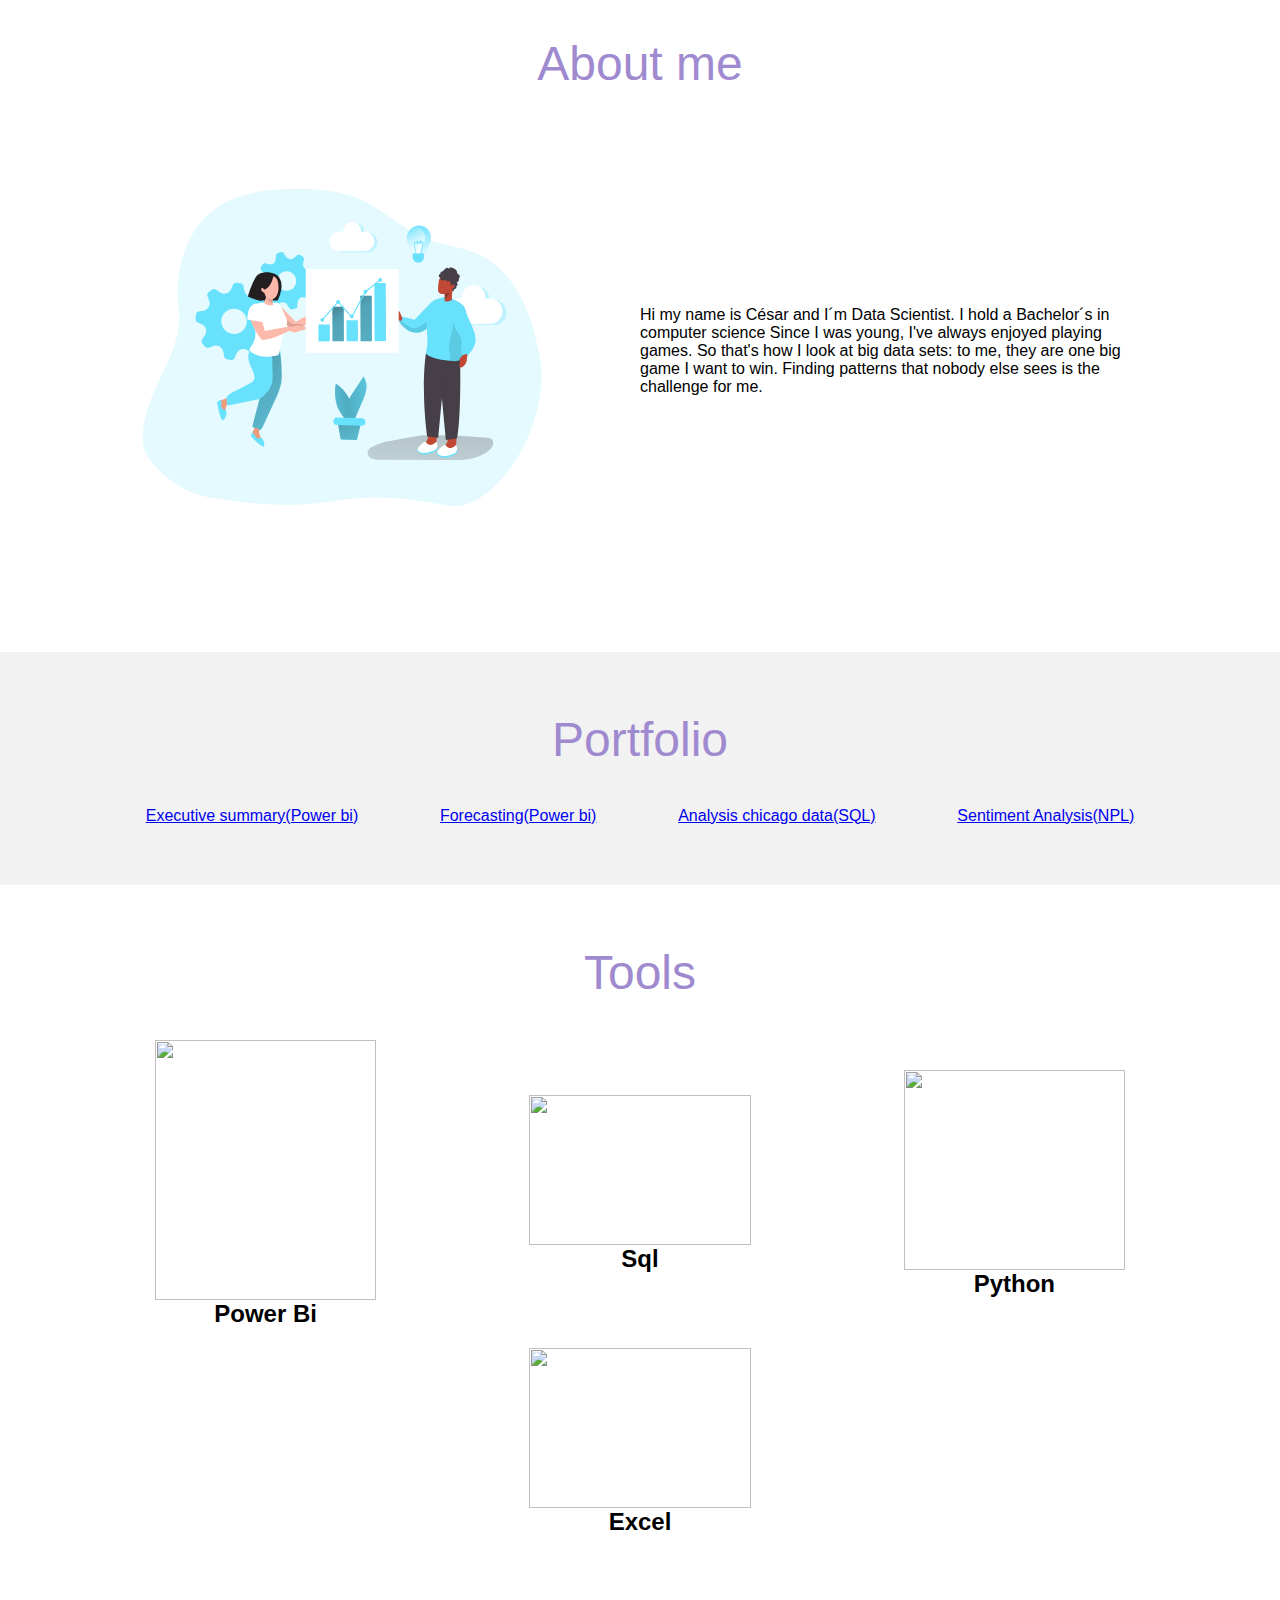
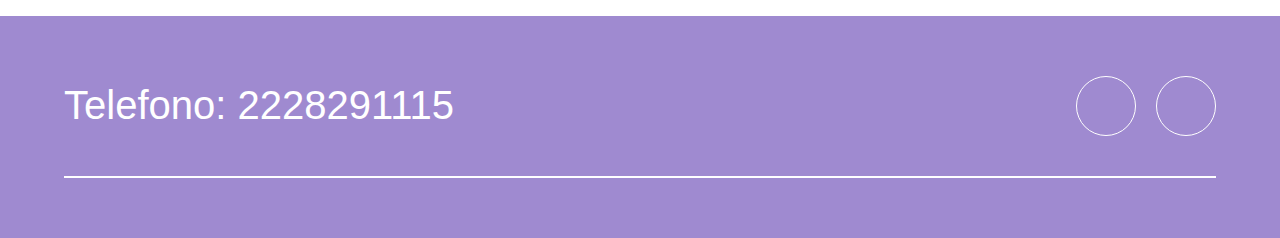
==== commit 3c4ebedf: "add sentiment analysis page" ====
--- a/index.html
+++ b/index.html
@@ -19,11 +19,12 @@
             </div>
             <svg xmlns="http://www.w3.org/2000/svg" class="icon hamburguer" viewBox="0 0 448 512"><path d="M0 96C0 78.3 14.3 64 32 64H416c17.7 0 32 14.3 32 32s-14.3 32-32 32H32C14.3 128 0 113.7 0 96zM0 256c0-17.7 14.3-32 32-32H416c17.7 0 32 14.3 32 32s-14.3 32-32 32H32c-17.7 0-32-14.3-32-32zM448 416c0 17.7-14.3 32-32 32H32c-17.7 0-32-14.3-32-32s14.3-32 32-32H416c17.7 0 32 14.3 32 32z"/></svg>
             <nav class="menu-navegacion">
-                <a href="#inicio">inicio</a>
+                <a href="#inicio">Home</a>
                 <a href="#services">Services</a>
                 <a href="#about">About me</a>
-                <a href="#portfolio">portafolio</a>
-                <a href="#contact">contact</a>
+                <a href="#portfolio">Portfolio</a>
+                <a href="#tools">Tools</a>
+                <a href="#contact">Contact</a>
             </nav>
             <div class="contenedor head">
                 <h1 class="titulo">"I empower others to make informed, data-driven decisions that lead to optimal outcomes"</h1>
@@ -76,14 +77,14 @@
                 <div class="contenedor">
                     <h2 class="subtitulo">Portfolio</h2>
                     <div class="contenedor-galeria">
-                        <img src="img/deepLearningCer.png" alt="" class="img-galeria">
-                        <p>Open a PDF file <a href="img/deeplearningcert.pdf">example</a>.</p>
-                        <img src="img/machineLearning.png" alt="" class="img-galeria">
-                        <img src="img/" alt="" class="img-galeria">
-                        <img src="img/" alt="" class="img-galeria">
-                        <img src="img/" alt="" class="img-galeria">
-                        <img src="img/" alt="" class="img-galeria">
-                        <img src="img/" alt="" class="img-galeria">
+                        
+                        <a href="executive_summary.html">Executive summary(Power bi)</a>
+                        <a href="forecasting.html">Forecasting(Power bi)</a>
+                        <a href="data_analysis_chicago.html">Analysis chicago data(SQL)</a>
+                        <a href="sentiment_analysis.html">Sentiment Analysis(NPL)</a>
+                        <!-- <img src="img/machineLearning.png" alt="" class="img-galeria">
+                        <img src="img/deepLearningCer.png" alt="" class="img-galeria"> -->
+                        
                     </div>
                 </div>
             </section>
@@ -91,35 +92,37 @@
                 <i class="fa-solid fa-xmark close"></i>
                 <img class="agregar-imagen" src="" alt="" >
             </section>
-            <section class="contenedor" id="expertos">
-                <h2 class="subtitulo">Expertos en</h2>
+            <section class="contenedor" id="tools">
+                <h2 class="subtitulo">Tools</h2>
                 <section class="experts">
                     <div class="cont-expert">
-                        <img src="img/search-engine-78.svg" alt="">
-                        <h2 class="n-expert">Analytics</h2>
+                        <img src="img/power.png" width="200" height="260" alt="">
+                        <h2 class="n-expert">Power Bi</h2>
                     </div>
                     <div class="cont-expert">
-                        <img src="img/search-engine-78.svg" alt="">
-                        <h2 class="n-expert">Analytics</h2>
+                        <img src="img/sql.png" width="200" height="150" alt="">
+                        <h2 class="n-expert">Sql</h2>
                     </div>
                     <div class="cont-expert">
-                        <img src="img/search-engine-78.svg" alt="">
-                        <h2 class="n-expert">Analytics</h2>
+                        <img src="img/python.png" width="50" height="200" alt="">
+                        <h2 class="n-expert">Python</h2>
                     </div>
-
+                    <div class="cont-expert">
+                        <img src="img/excel.png" width="150" height="160" alt="">
+                        <h2 class="n-expert">Excel</h2>
+                    </div>
                 </section>
             </section>
         </main>
         <footer id="contact">
             <div class="contenedor footer-content">
                 <div class="contact-us">
-                    <h1 class="brand">telefono</h1>
+                    <h1 class="brand">Telefono: 2228291115</h1>
                 </div>
                 <div class="social-media">
                     
-                    <a href="#" class="social-media-icon"><i class="fa fa-facebook-square" aria-hidden="true"></i></a>
-                    <a href="#" class="social-media-icon"><i class="fab fa-twitter-square"></i></a>
                     <a href="https://www.linkedin.com/in/cesar-ruiz-f/" class="social-media-icon"><i class="fa-brands fa-linkedin "></i></a>
+                    <a href="mailto:cesar.ruiz.f@gmail.com" class="social-media-icon"><i class="fa-solid fa-envelope"></i></a>
                     
                 </div>
             </div> 
--- a/css/main.css
+++ b/css/main.css
@@ -17,10 +17,15 @@
 }
 .contenedor{
   width: 90%;
-  max-width: 1200px;
+  max-width: 1300px;
   overflow: hidden;
   margin: auto;
   padding: 60px 0;
+}
+.name{
+  font-family:"Brush Script MT", cursive;
+  font-size: 48px;
+  padding: 20px;
 }
 header{
   height: 100vh;
@@ -39,8 +44,11 @@
   justify-content: center;
   align-items: center;
   flex-direction: column;
+  height: 70vh;            /* Altura del contenedor padre */
   color: #fff;
 }
+
+
 .menu-navegacion{
   position: fixed;
   top: 0;
@@ -119,6 +127,44 @@
   display: flex;
   justify-content: space-evenly;
   flex-wrap: wrap;
+  
+}
+.contenedor-portfolio{
+  display: flex;
+  justify-content: space-evenly;
+  flex-direction: column;
+}
+.contenedor-objetivos{
+  display: flex;
+  flex-wrap: wrap;
+  flex-direction: row; /* Alinea los elementos en una columna */
+  justify-content: space-around;
+}
+
+.column{
+  flex: 1;
+  padding: 20px;
+  box-sizing: border-box;
+  border: 1px solid #ccc;
+  text-align: center;
+}
+
+.title {
+  text-align: center; /* Centra el texto del título */
+  font-size: 24px; /* Tamaño de fuente del título */
+  padding: 10px; /* Espaciado interno */
+  background-color: #f0f0f0; /* Color de fondo opcional */
+  flex-wrap: wrap;
+}
+.img-portfolio{
+  object-fit:contain;
+  width: 100%;
+  height: auto;
+  display: block;
+  margin-bottom: 15px;
+  box-shadow: 0 0 6px rgba(0, 0, 0, .5);
+  cursor: pointer;
+  max-width: 100%
 }
 .img-galeria{
   object-fit: cover;
@@ -338,6 +384,11 @@
   }
 }
 @media screen and (max-width: 500px){
+  .contenedor-objetivos{
+    display: flex;
+    flex-wrap: wrap;
+    flex-direction: column; /* Alinea los elementos en una columna */
+  }
   .menu-navegacion{
     width: 60%;
   }
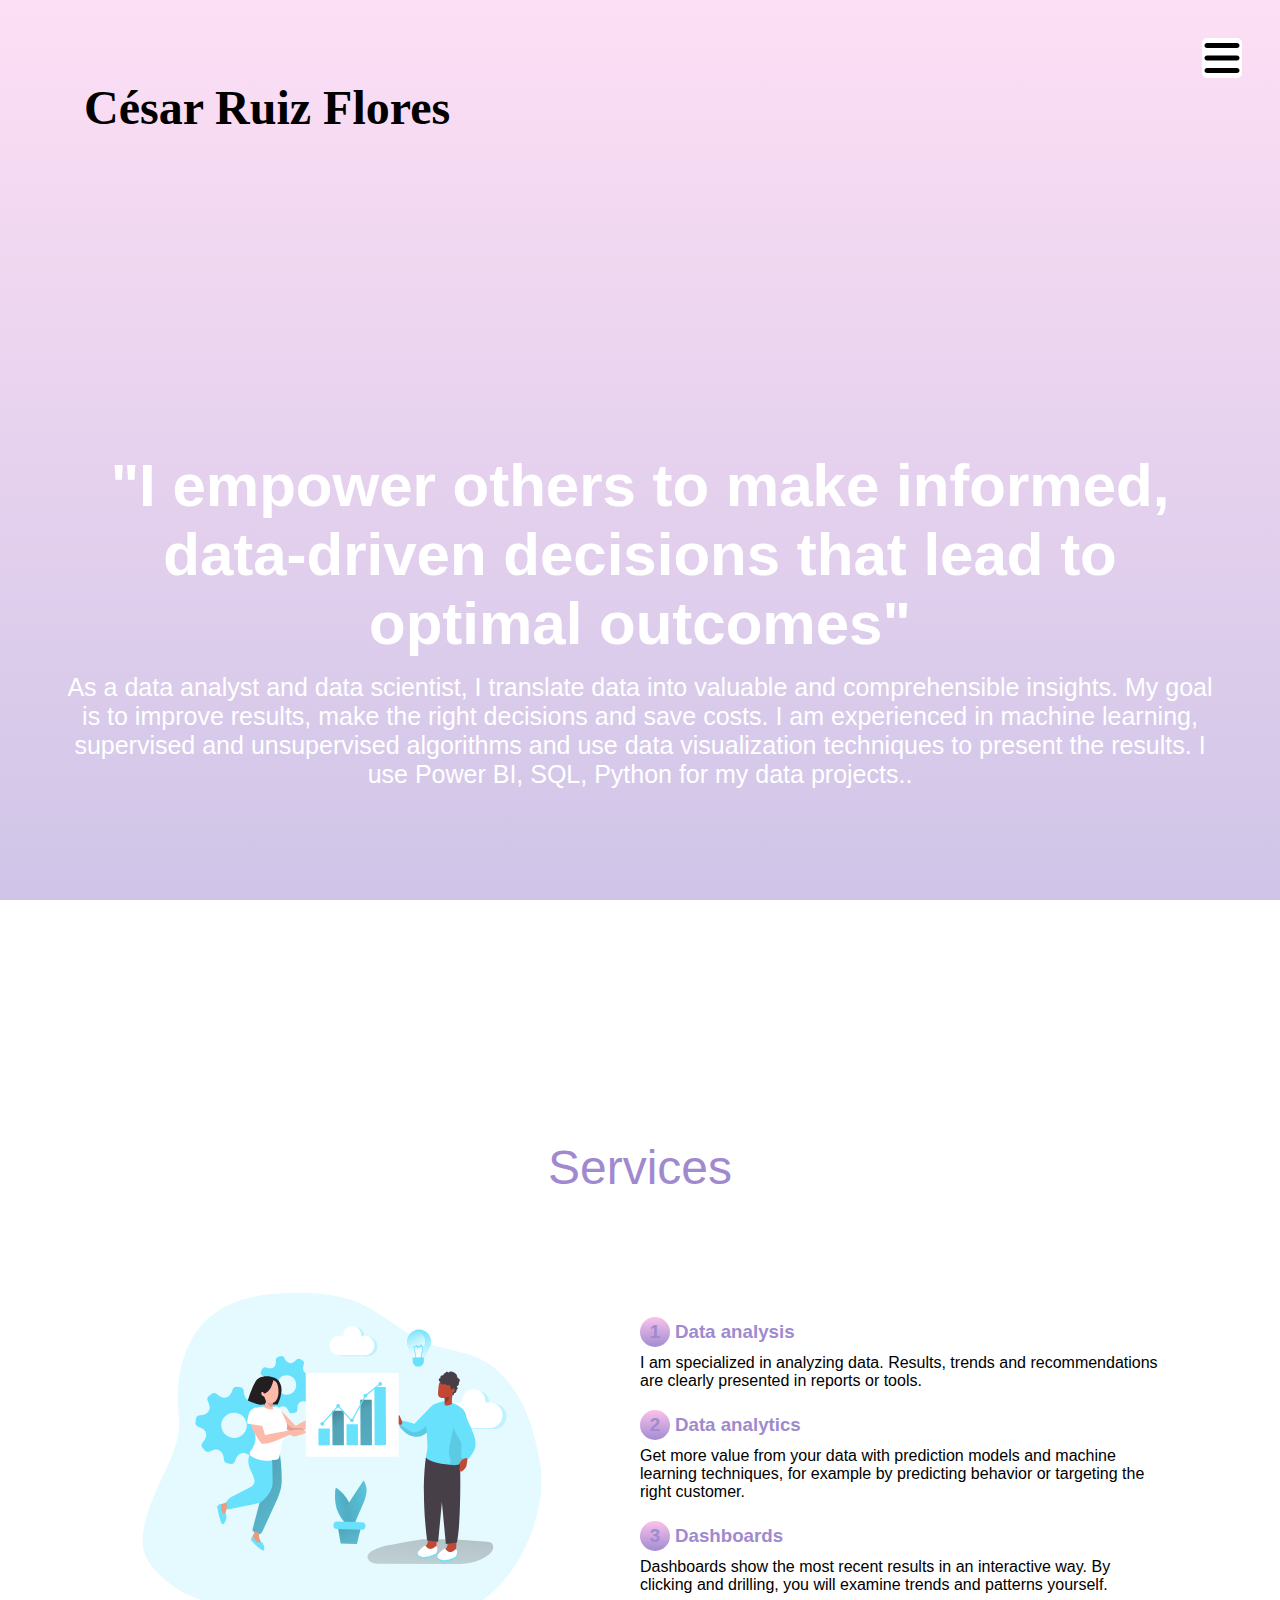
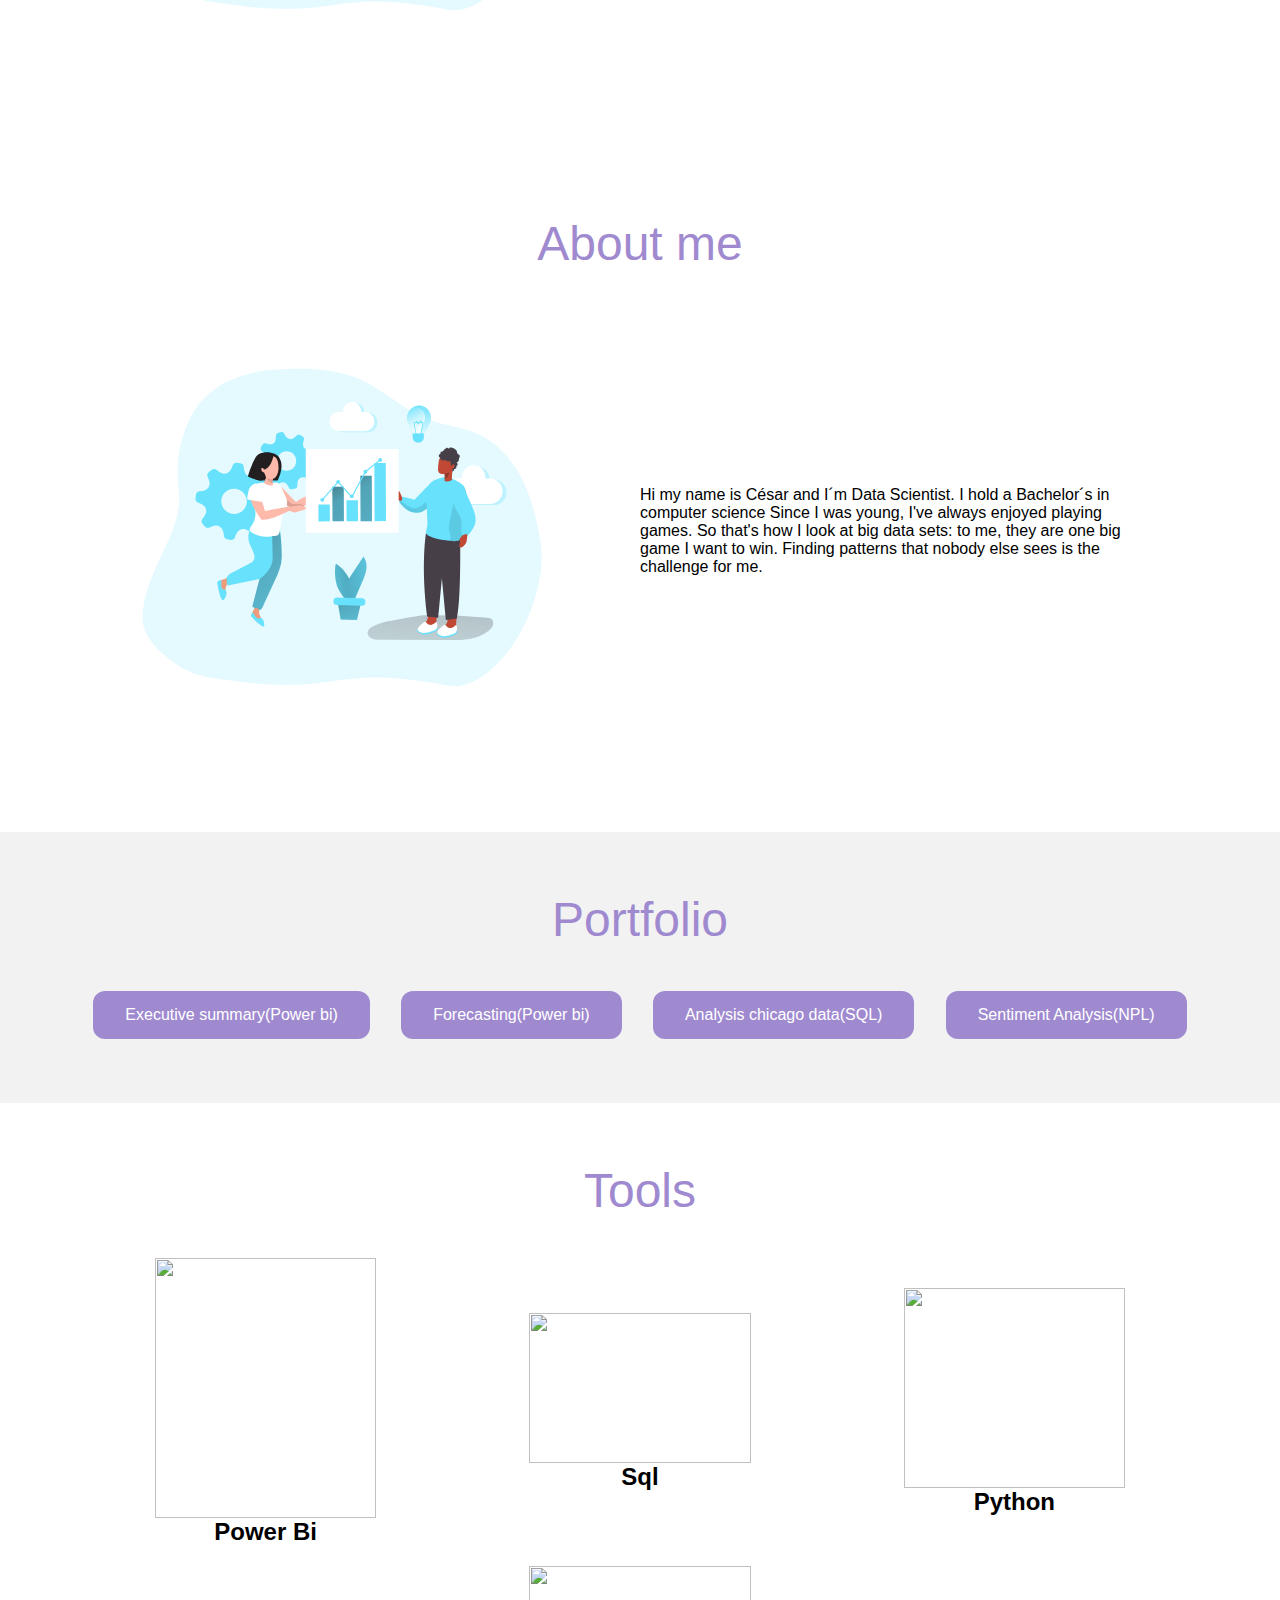
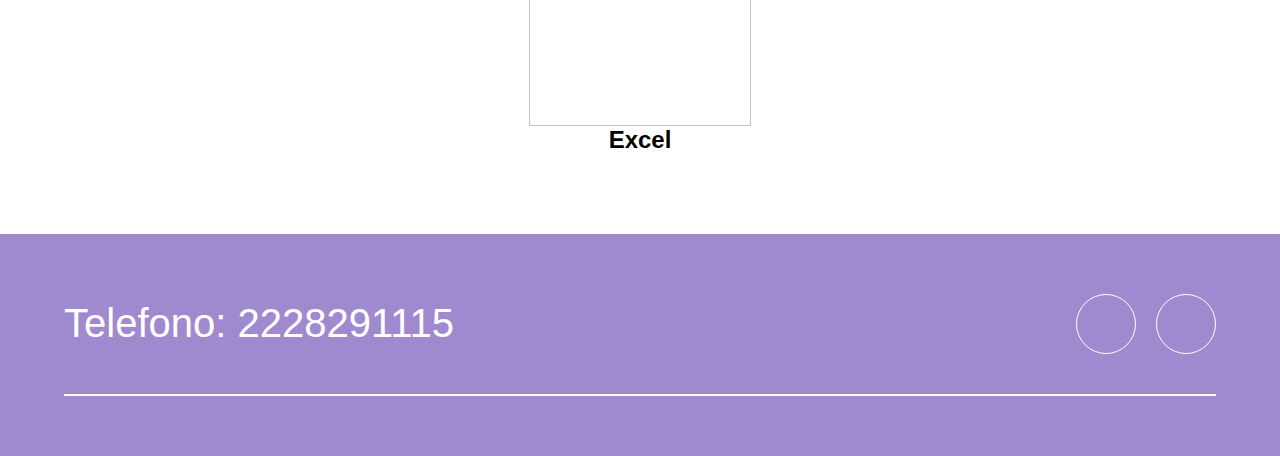
==== commit f8c49044: "project buttons added" ====
--- a/index.html
+++ b/index.html
@@ -77,11 +77,10 @@
                 <div class="contenedor">
                     <h2 class="subtitulo">Portfolio</h2>
                     <div class="contenedor-galeria">
-                        
-                        <a href="executive_summary.html">Executive summary(Power bi)</a>
-                        <a href="forecasting.html">Forecasting(Power bi)</a>
-                        <a href="data_analysis_chicago.html">Analysis chicago data(SQL)</a>
-                        <a href="sentiment_analysis.html">Sentiment Analysis(NPL)</a>
+                        <a href="executive_summary.html" class="cta-button">Executive summary(Power bi)</a>
+                        <a href="forecasting.html" class="cta-button">Forecasting(Power bi)</a>
+                        <a href="data_analysis_chicago.html" class="cta-button">Analysis chicago data(SQL)</a>
+                        <a href="sentiment_analysis.html" class="cta-button">Sentiment Analysis(NPL)</a>
                         <!-- <img src="img/machineLearning.png" alt="" class="img-galeria">
                         <img src="img/deepLearningCer.png" alt="" class="img-galeria"> -->
                         
--- a/css/main.css
+++ b/css/main.css
@@ -27,8 +27,8 @@
   font-size: 48px;
   padding: 20px;
 }
-header{
-  height: 100vh;
+.header{
+  height: 120vh;
   background-image: linear-gradient(to top, rgba(161, 140, 209, 0.507) 0%, rgba(251, 194, 235, 0.527) 100%), url(../img/portada.jpg);
   background-repeat: no-repeat;
   background-size: cover;
@@ -36,6 +36,16 @@
   background-position: center;
   
 }
+.header2{
+  height: auto; /* Cambia "20vh" si no es necesario un tamaño proporcional */
+  max-height: 200px; /* Limita la altura máxima a 100 píxeles */
+  background-image: linear-gradient(to top, rgba(161, 140, 209, 0.507) 0%, rgba(251, 194, 235, 0.527) 100%), url(../img/portada.jpg);
+  background-repeat: no-repeat;
+  background-size: cover;
+  background-attachment: fixed;
+  background-position: center;
+  
+}
 .head{
   text-align: center;
   padding: 0;
@@ -44,11 +54,23 @@
   justify-content: center;
   align-items: center;
   flex-direction: column;
-  height: 70vh;            /* Altura del contenedor padre */
+  height: 90vh;            /* Altura del contenedor padre */
   color: #fff;
 }
 
-
+.svg-button {
+  border: none;
+  background: none;
+  cursor: pointer;
+  padding: 10px;
+  transition: transform 0.2s ease;
+}
+.svg-button:hover {
+  transform: scale(1.1);
+}
+.svg-button:focus {
+  outline: none;
+}
 .menu-navegacion{
   position: fixed;
   top: 0;
@@ -88,6 +110,26 @@
   margin-bottom: 40px;
   font-size: 48px;
 }
+
+.cta-button {
+   background-color: #9f8ad0; /* Green */
+   border: none;
+   color: white;
+   padding: 15px 32px;
+   text-align: center;
+   text-decoration: none;
+   display: inline-block;
+   font-size: 16px;
+   margin: 4px 2px;
+   cursor: pointer;
+   border-radius: 12px;
+   transition: background-color 0.3s ease;
+   }
+  
+.cta-button:hover {
+  background-color: #45a049; /* Darker green */
+ }
+  
 .contenedor-servicio{
   display: flex;
   justify-content: space-evenly;
@@ -148,7 +190,9 @@
   border: 1px solid #ccc;
   text-align: center;
 }
-
+.parrafo {
+  margin-bottom: 20px; /* Ajusta el valor según la separación que desees */
+}
 .title {
   text-align: center; /* Centra el texto del título */
   font-size: 24px; /* Tamaño de fuente del título */
